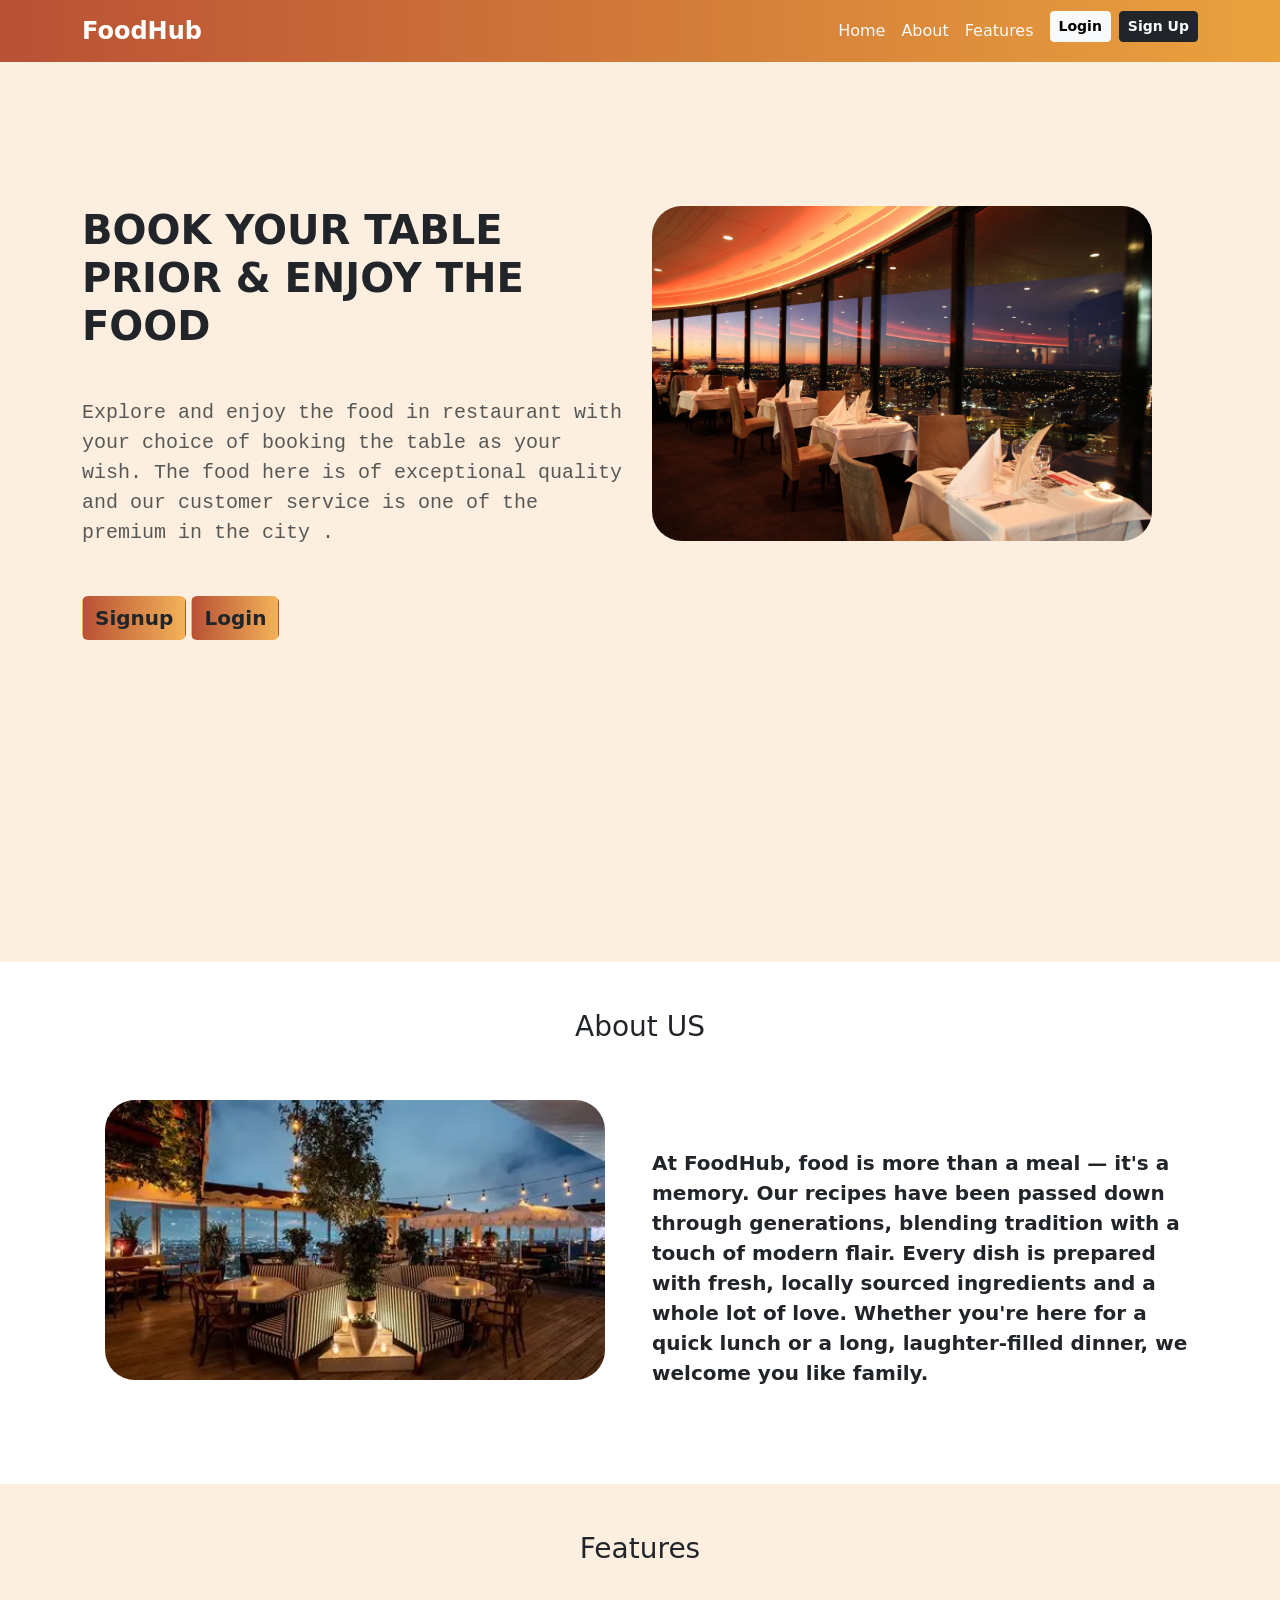
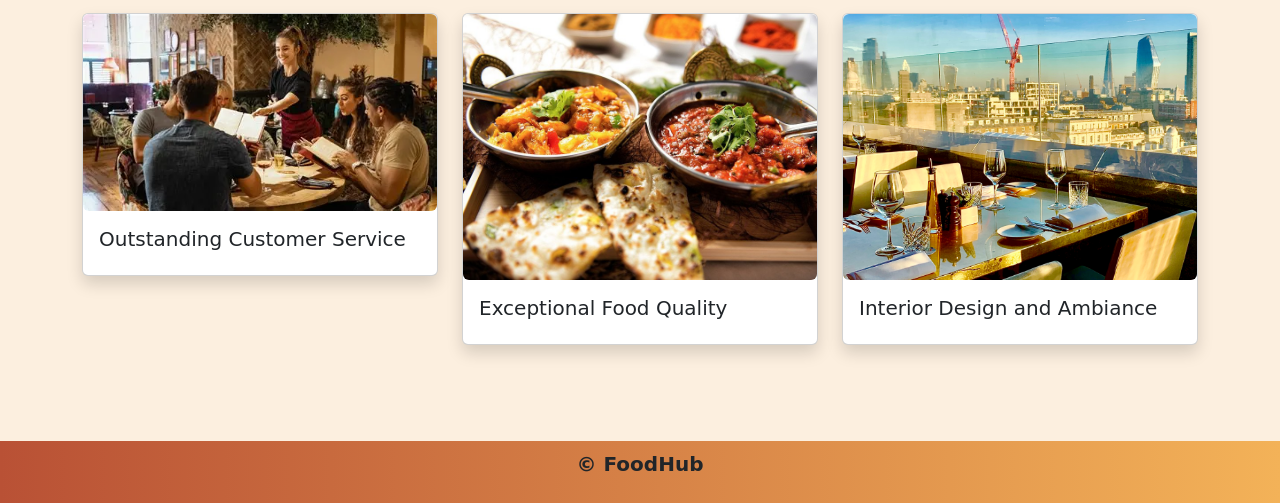
==== pages/index.html @ 0c579be9 "index ,login and signup pages UI design completed" ====
<!DOCTYPE html>
<html lang="en">
<head>
    <meta charset="UTF-8">
    <meta name="viewport" content="width=device-width, initial-scale=1.0">
    <title>index page</title>
    <link href="https://cdn.jsdelivr.net/npm/bootstrap@5.3.8/dist/css/bootstrap.min.css" rel="stylesheet" integrity="sha384-sRIl4kxILFvY47J16cr9ZwB07vP4J8+LH7qKQnuqkuIAvNWLzeN8tE5YBujZqJLB" crossorigin="anonymous">
    <link rel="stylesheet" href="https://cdn.jsdelivr.net/npm/bootstrap-icons@1.13.1/font/bootstrap-icons.min.css">
    <link rel="stylesheet" href="../styles/index.css">
</head>
<body>
    <navbar>
        <div class="navbar navbar-expand-lg navbar-dark  custom-bg">
            <div class="container ">
                <a class="navbar-brand fw-bold fs-4" href="#"><i class="bi bi-fork-knife"></i> FoodHub</a>
                <button class="navbar-toggler" data-bs-toggle="collapse" data-bs-target="#navMenu" type="button">
                    <span class="navbar-toggler-icon"></span>
                </button>

                <div class="collapse navbar-collapse" id="navMenu">
                    <ul class="navbar-nav ms-auto">
                        <li class="nav-item">
                            <a class="nav-link text-light"  href="#Home"> Home </a>
                        </li>
                        <li class="nav-item" > 
                            <a class="nav-link text-light" href="#About"> About </a>
                        </li>
                        <li class="nav-item"  >
                            <a class="nav-link text-light" href="#features"> Features </a>
                        </li>
                        <li class="nav-item ms-2">
                            <a href="../pages/login.html" class="btn btn-light btn-sm  fw-bold " >Login</a>
                        </li>

                        <li class="nav-item ms-2">
                            <a href="../pages/signup.html" class="btn btn-dark btn-sm  fw-bold text-light">Sign Up</a>
                        </li>
                    </ul>
                </div>
            </div>
        </div>
    </navbar>

    <section id="Home" class="animate-bg">
        <div class="container ">
            
            <div class="row align-item-center my-5">
                <div class="col-lg-6 my-5 rounded custom-opacity">
                    <h1 class="my-5 fw-bold"> BOOK YOUR TABLE PRIOR & ENJOY THE FOOD  </h1>
                    <p class="my-5 text-muted fs-5" style="font-family:monospace;">Explore and enjoy the food in restaurant with your choice of booking the table as your wish.
                        The food here is of exceptional quality and our customer service is one of the premium in the city .
                    </p>

                    <a type="button" href="../pages/signup.html" class="btn custom-bg  mb-5 fw-bold fs-5"> Signup </a>
                    <a type="button" href="../pages/login.html" class="btn custom-bg mb-5 fw-bold fs-5" > Login </a>

                </div>
                <div class="col-lg-6 my-5">
                    <img src="../assets/images/index_img1.jpg" class="img-fluid my-5"  width="500px" height="500px" style="border-radius: 30px;">
                </div>
            </div>

           

        </div>
    </section>

    <section id="About">
        <div class="container ">
            <h3 class="mt-5 text-center"> About US </h3>
            <div class="row align-item-center">
                <div class="col-lg-6 my-5 text-center">
                    <img src="../assets/images/about_img1.webp" class="img-fluid" width="500px" height="300px" style="border-radius: 30px;">
                </div>

                <div class="col-lg-6 my-5 fw-bold fs-5">
                    <p class="my-5">At FoodHub, food is more than a meal — it's a memory. 
                        Our recipes have been passed down through generations, blending tradition with a touch of modern flair.
                        Every dish is prepared with fresh, locally sourced ingredients and a whole lot of love.
                        Whether you're here for a quick lunch or a long, laughter-filled dinner, we welcome you like family.</p>

                </div>
                
            </div>

           

        </div>
    </section>
   
    <section id="features" class="animate-bg py-5">
        <h3 class="text-center"> Features </h3>
        <div class="container my-5" >
            <div class="row g-4">
                <div class="col-md-4 col-sm-6">
                    <div class="card shadow">
                        <div class="card-img align-item-center">
                            <img src="../assets/images/service_img1.webp " class="img-fluid rounded" width="410px" height="300px" >
                        </div>
                        <div class="card-body">
                            <h5>Outstanding Customer Service </h5>
                        </div>
                    </div>
                </div>

                <div class="col-md-4 col-sm-6">
                    <div class="card shadow">
                        <div class="card-img align-item-center">
                            <img src="../assets/images/food_img1.jpg " class="img-fluid rounded" width="410px" height="300px" >
                        </div>
                        <div class="card-body">
                            <h5>Exceptional Food Quality </h5>
                        </div>
                    </div>
                </div>

                <div class="col-md-4 col-sm-6">
                    <div class="card shadow">
                        <div class="card-img align-item-center">
                            <img src="../assets/images/index_img3.webp " class="img-fluid rounded" width="410px" height="300px" >
                        </div>
                        <div class="card-body">
                            <h5>Interior Design and Ambiance </h5>
                        </div>
                    </div>
                </div>
            </div>
        </div>
    </section>

    <footer class="custom-bg text-center p-2">
        <p class="fw-bold fs-5"> ©  FoodHub  </p>
    </footer>

    <script src="https://cdn.jsdelivr.net/npm/bootstrap@5.3.8/dist/js/bootstrap.bundle.min.js" integrity="sha384-FKyoEForCGlyvwx9Hj09JcYn3nv7wiPVlz7YYwJrWVcXK/BmnVDxM+D2scQbITxI" crossorigin="anonymous"></script>

</body>
</html>
---- styles/index.css ----
/* *{
    background-color: bisque;
} */

.custom-bg{
    /* background: linear-gradient(to right, #0066ff, #66ffff); */
    background: linear-gradient(to right, #b95135, #f3b258 );
}

.navbar{
    background: linear-gradient(to right, #b95135, #eaa23e );
    /* background: linear-gradient(to right, #0066ff, #66ffff); */

}
#Home{
    height: 100vh;;
    width: 100%;
    /* max-height: 100vh; */
    display: flex;
    /* background: url(../assets/index_img1.jpg); */
    backdrop-filter: blur(2px);
    background-size: cover;
    background-position: center;
}

.animate-bg{
    background: rgb(252, 239, 223);
}
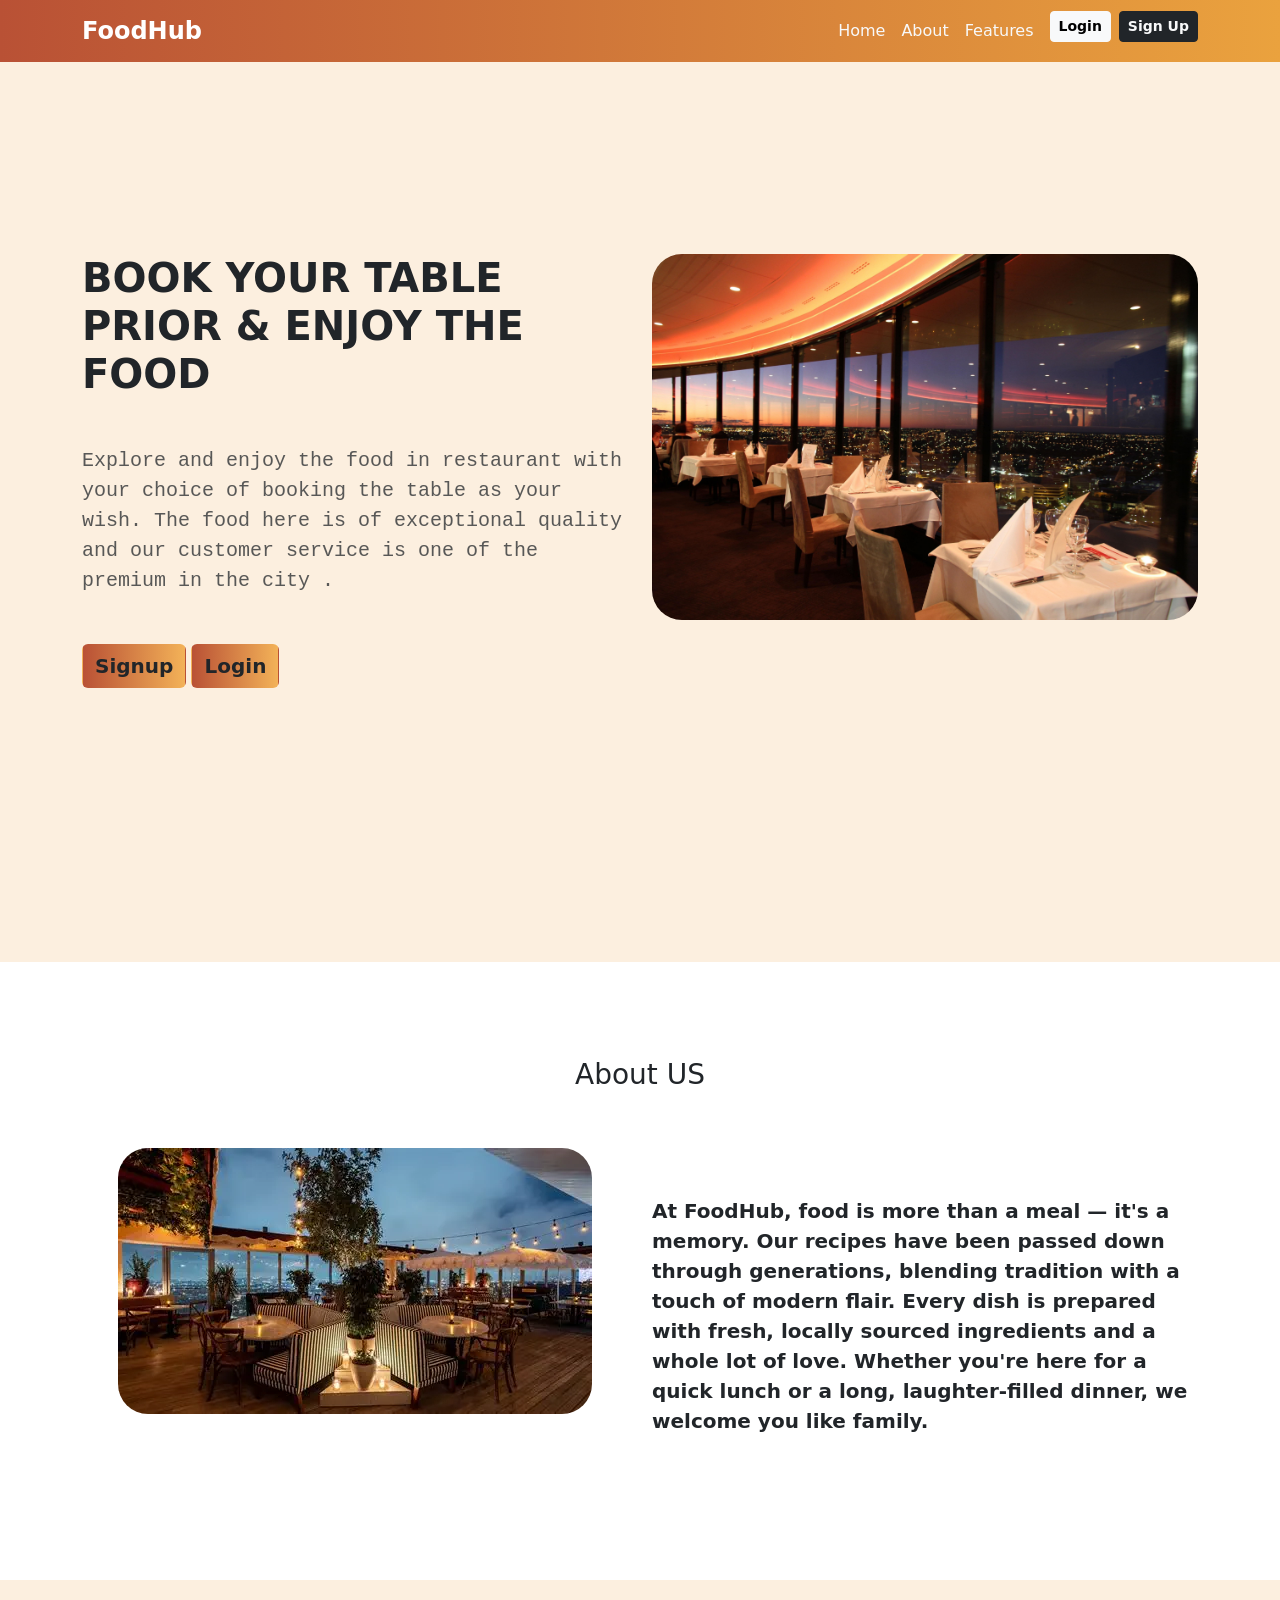
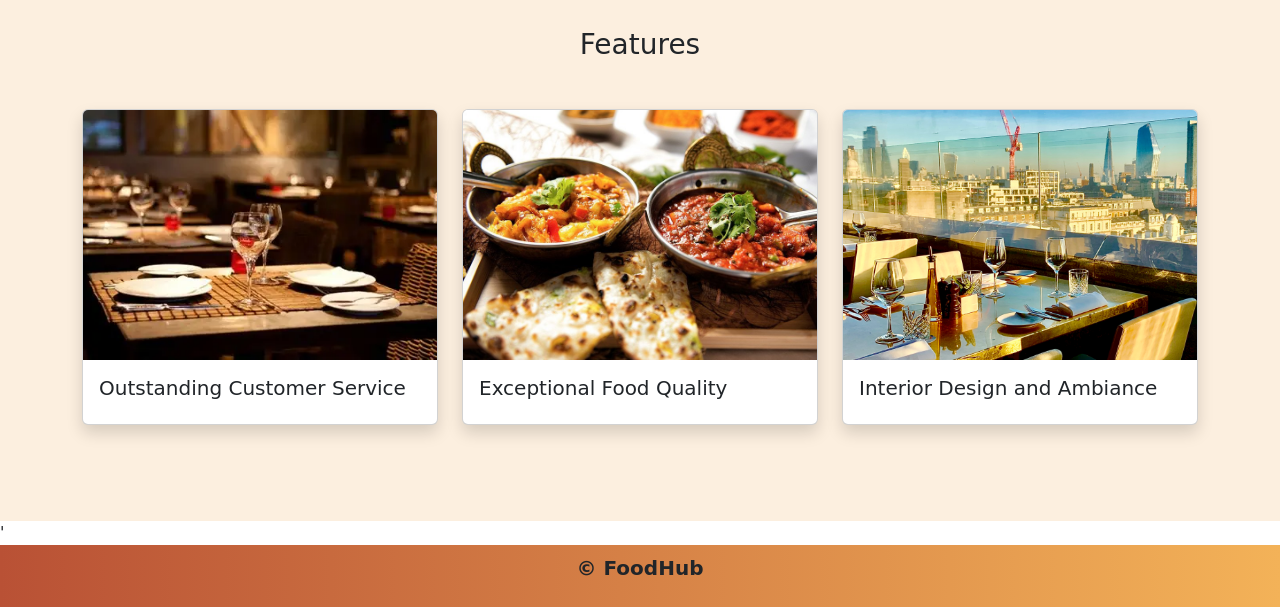
==== commit aa07e040: "working on admin dashboard" ====
--- a/pages/index.html
+++ b/pages/index.html
@@ -41,7 +41,7 @@
         </div>
     </navbar>
 
-    <section id="Home" class="animate-bg">
+    <section id="Home" class="animate-bg py-5">
         <div class="container ">
             
             <div class="row align-item-center my-5">
@@ -55,8 +55,8 @@
                     <a type="button" href="../pages/login.html" class="btn custom-bg mb-5 fw-bold fs-5" > Login </a>
 
                 </div>
-                <div class="col-lg-6 my-5">
-                    <img src="../assets/images/index_img1.jpg" class="img-fluid my-5"  width="500px" height="500px" style="border-radius: 30px;">
+                <div class="col-lg-6 mt-5">
+                    <img src="../assets/images/index_img1.jpg" class="img-fluid my-5" style="border-radius: 30px;">
                 </div>
             </div>
 
@@ -65,12 +65,12 @@
         </div>
     </section>
 
-    <section id="About">
+    <section id="About" class="py-5">
         <div class="container ">
             <h3 class="mt-5 text-center"> About US </h3>
             <div class="row align-item-center">
                 <div class="col-lg-6 my-5 text-center">
-                    <img src="../assets/images/about_img1.webp" class="img-fluid" width="500px" height="300px" style="border-radius: 30px;">
+                    <img src="../assets/images/about_img1.webp" class="img-fluid" style="border-radius: 30px;">
                 </div>
 
                 <div class="col-lg-6 my-5 fw-bold fs-5">
@@ -83,8 +83,6 @@
                 
             </div>
 
-           
-
         </div>
     </section>
    
@@ -94,9 +92,9 @@
             <div class="row g-4">
                 <div class="col-md-4 col-sm-6">
                     <div class="card shadow">
-                        <div class="card-img align-item-center">
-                            <img src="../assets/images/service_img1.webp " class="img-fluid rounded" width="410px" height="300px" >
-                        </div>
+                        <!-- <div class="card-img align-items-center"> -->
+                            <img src="../assets/images/index_img2.webp" class="card-img-top "  alt="service">
+                        <!-- </div> -->
                         <div class="card-body">
                             <h5>Outstanding Customer Service </h5>
                         </div>
@@ -105,9 +103,9 @@
 
                 <div class="col-md-4 col-sm-6">
                     <div class="card shadow">
-                        <div class="card-img align-item-center">
-                            <img src="../assets/images/food_img1.jpg " class="img-fluid rounded" width="410px" height="300px" >
-                        </div>
+                        <!-- <div class="card-img align-items-center"> -->
+                            <img src="../assets/images/food_img1.jpg " class="card-img-top" alt="fod quality" >
+                        <!-- </div> -->
                         <div class="card-body">
                             <h5>Exceptional Food Quality </h5>
                         </div>
@@ -116,9 +114,9 @@
 
                 <div class="col-md-4 col-sm-6">
                     <div class="card shadow">
-                        <div class="card-img align-item-center">
-                            <img src="../assets/images/index_img3.webp " class="img-fluid rounded" width="410px" height="300px" >
-                        </div>
+                        <!-- <div class="card-img align-item-center"> -->
+                            <img src="../assets/images/index_img3.webp " class="card-img-top" alt="ambiance">
+                        <!-- </div> -->
                         <div class="card-body">
                             <h5>Interior Design and Ambiance </h5>
                         </div>
@@ -126,12 +124,17 @@
                 </div>
             </div>
         </div>
-    </section>
+    </section>'
+    
+    
 
     <footer class="custom-bg text-center p-2">
         <p class="fw-bold fs-5"> ©  FoodHub  </p>
     </footer>
 
+
+
+
     <script src="https://cdn.jsdelivr.net/npm/bootstrap@5.3.8/dist/js/bootstrap.bundle.min.js" integrity="sha384-FKyoEForCGlyvwx9Hj09JcYn3nv7wiPVlz7YYwJrWVcXK/BmnVDxM+D2scQbITxI" crossorigin="anonymous"></script>
 
 </body>
--- a/styles/index.css
+++ b/styles/index.css
@@ -26,3 +26,14 @@
 .animate-bg{
     background: rgb(252, 239, 223);
 }
+
+
+.card{
+    height: 100%;
+}
+
+.card img{
+    width: 100%;
+    height: 250px;
+    object-fit: cover;
+}
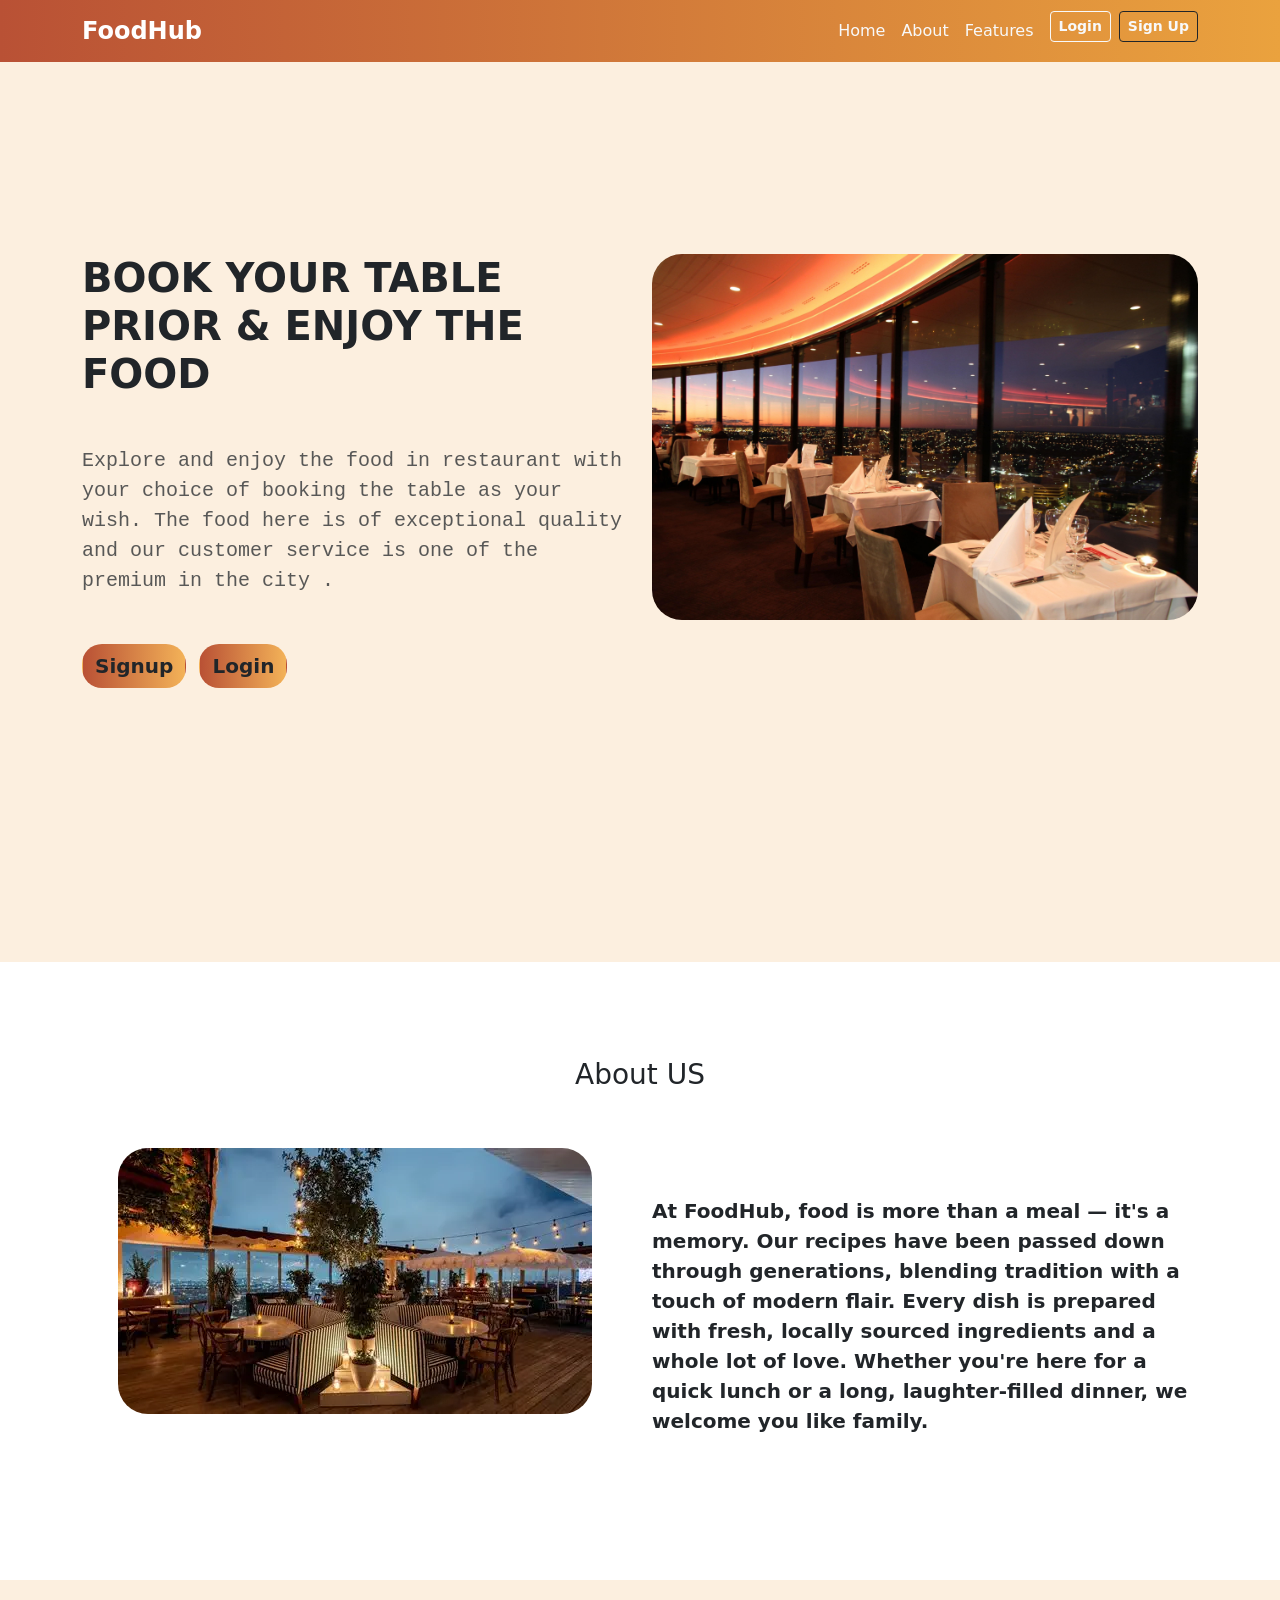
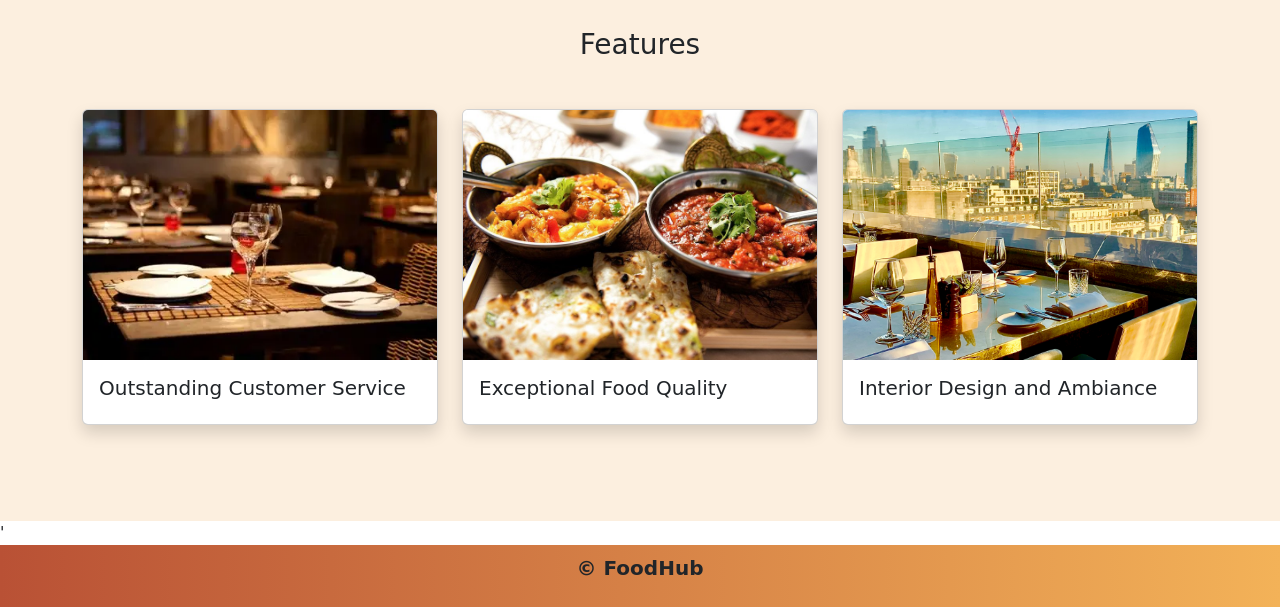
==== commit 3e6fa58a: "CRUD completed" ====
--- a/pages/index.html
+++ b/pages/index.html
@@ -29,11 +29,11 @@
                             <a class="nav-link text-light" href="#features"> Features </a>
                         </li>
                         <li class="nav-item ms-2">
-                            <a href="../pages/login.html" class="btn btn-light btn-sm  fw-bold " >Login</a>
+                            <a href="../pages/login.html" class="btn btn-outline-light btn-sm  fw-bold ">Login</a>
                         </li>
 
                         <li class="nav-item ms-2">
-                            <a href="../pages/signup.html" class="btn btn-dark btn-sm  fw-bold text-light">Sign Up</a>
+                            <a href="../pages/signup.html" class="btn btn-outline-dark btn-sm  fw-bold text-light">Sign Up</a>
                         </li>
                     </ul>
                 </div>
@@ -51,8 +51,8 @@
                         The food here is of exceptional quality and our customer service is one of the premium in the city .
                     </p>
 
-                    <a type="button" href="../pages/signup.html" class="btn custom-bg  mb-5 fw-bold fs-5"> Signup </a>
-                    <a type="button" href="../pages/login.html" class="btn custom-bg mb-5 fw-bold fs-5" > Login </a>
+                    <a type="button" href="../pages/signup.html" class="btn custom-bg  mb-5 fw-bold fs-5 me-2" style="border-radius: 20px;"> Signup </a>
+                    <a type="button" href="../pages/login.html" class="btn custom-bg mb-5 fw-bold fs-5" style="border-radius: 20px;" > Login </a>
 
                 </div>
                 <div class="col-lg-6 mt-5">
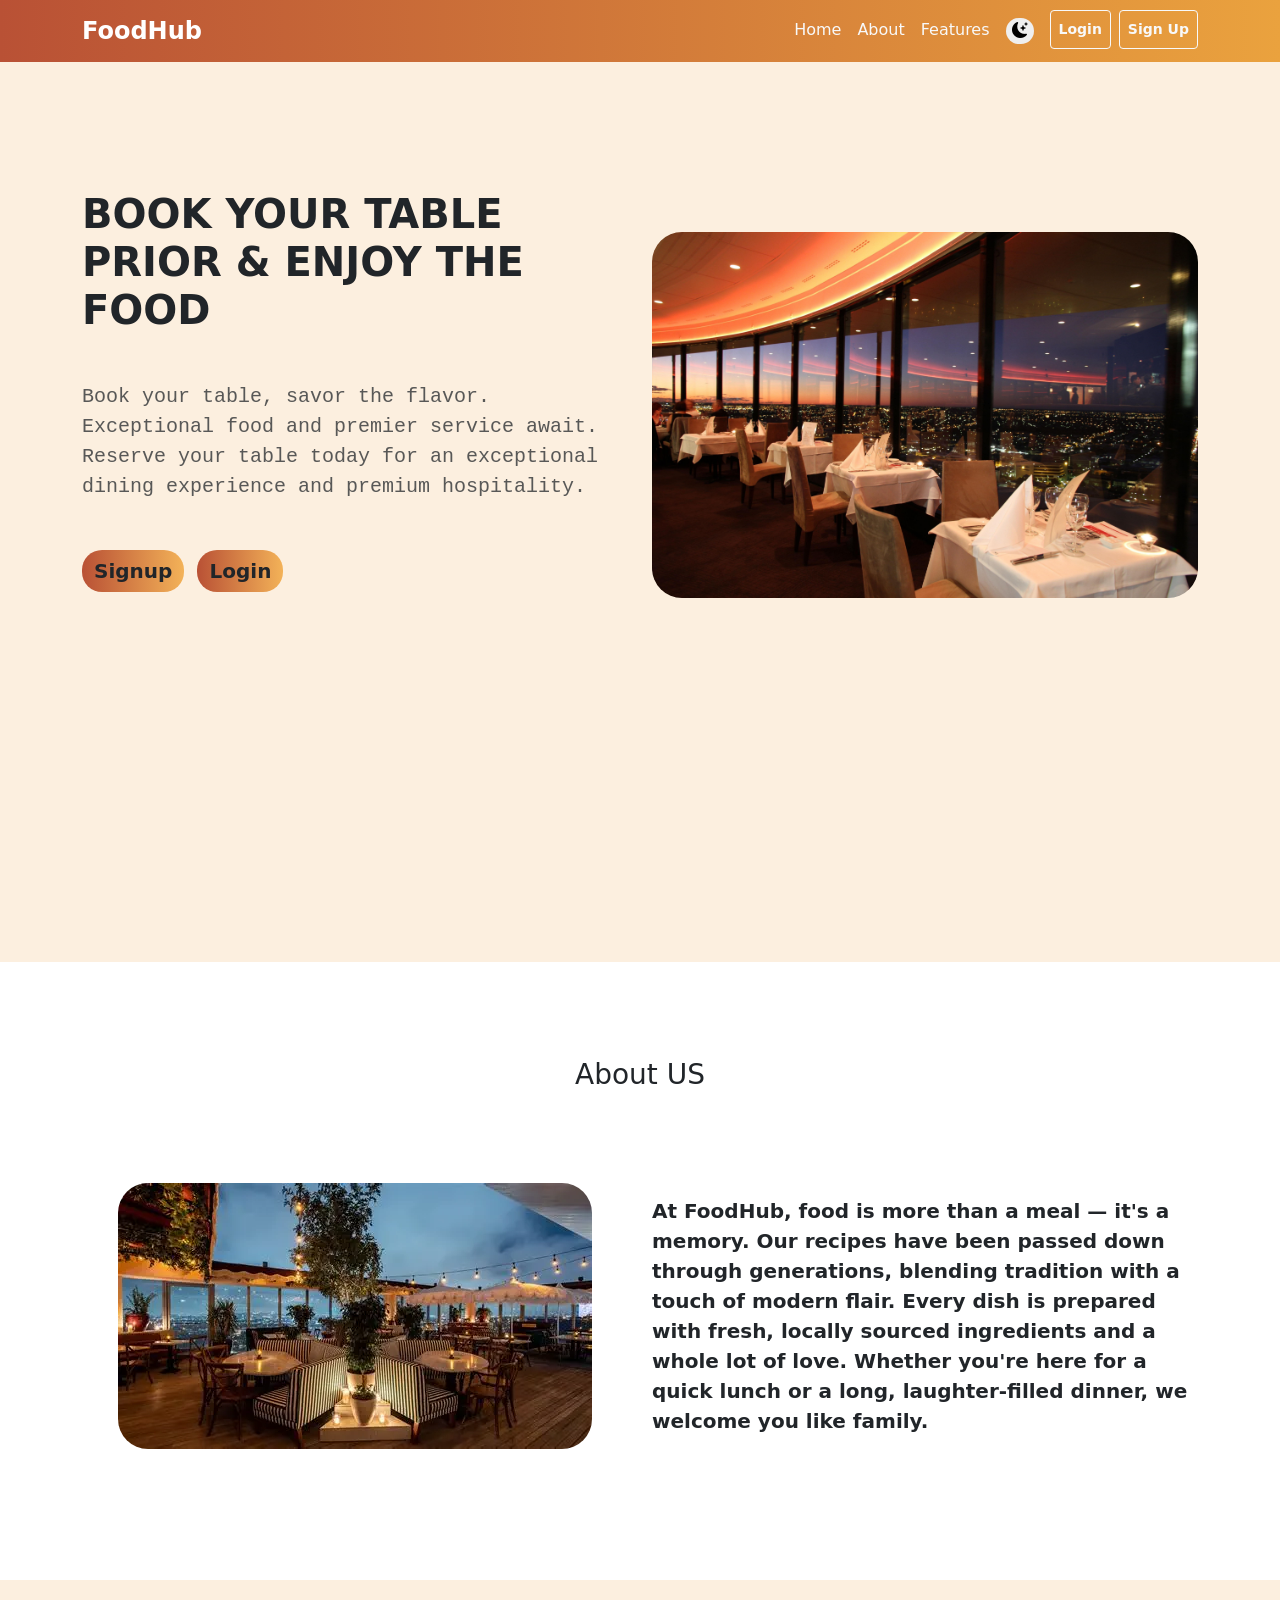
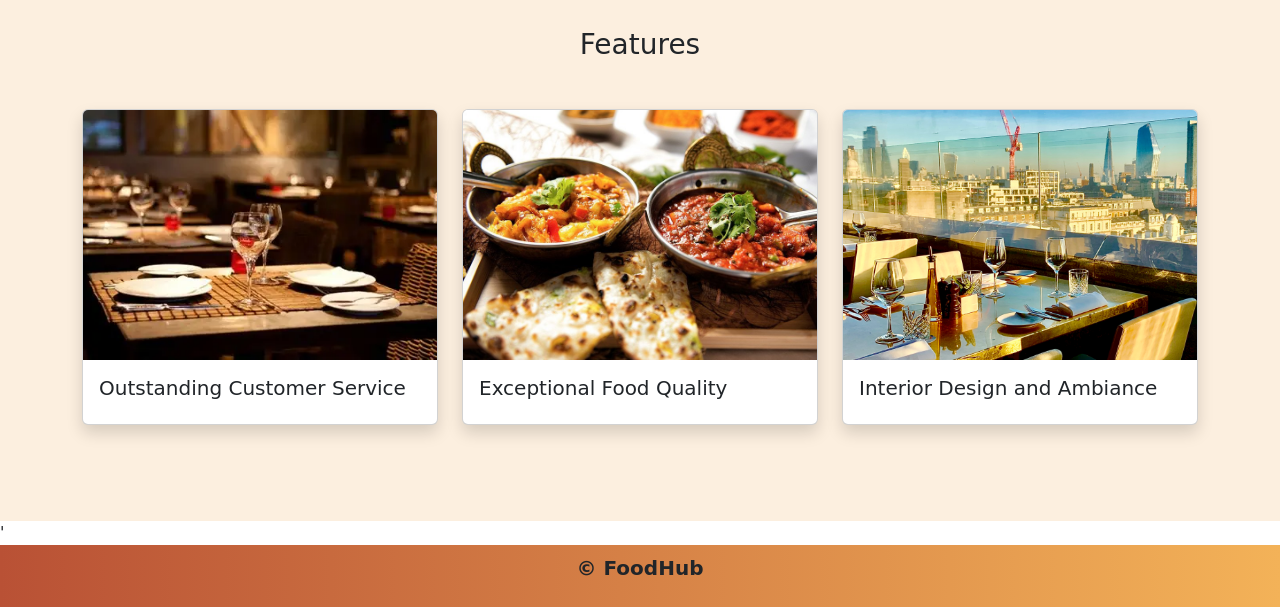
==== commit b97ae372: "Completed the project" ====
--- a/pages/index.html
+++ b/pages/index.html
@@ -28,12 +28,14 @@
                         <li class="nav-item"  >
                             <a class="nav-link text-light" href="#features"> Features </a>
                         </li>
+                        <li class="nav-item">
+                            <button class="btn-light custom-btn m-2 rounded-5 border-0" id="themeToggle" > <i class="bi bi-moon-stars-fill"></i></button>
+                        </li>
                         <li class="nav-item ms-2">
-                            <a href="../pages/login.html" class="btn btn-outline-light btn-sm  fw-bold ">Login</a>
+                            <a href="../pages/login.html" class="btn btn-outline-light btn-sm fw-bold p-2">Login</a>
                         </li>
-
                         <li class="nav-item ms-2">
-                            <a href="../pages/signup.html" class="btn btn-outline-dark btn-sm  fw-bold text-light">Sign Up</a>
+                            <a href="../pages/signup.html" class="btn btn-outline-light btn-sm fw-bold p-2">Sign Up</a>
                         </li>
                     </ul>
                 </div>
@@ -41,18 +43,19 @@
         </div>
     </navbar>
 
-    <section id="Home" class="animate-bg py-5">
+    <!--Home page with image -->
+    <section id="Home" class="animate-bg py-3">
         <div class="container ">
             
-            <div class="row align-item-center my-5">
+            <div class="row align-items-center my-3">
                 <div class="col-lg-6 my-5 rounded custom-opacity">
                     <h1 class="my-5 fw-bold"> BOOK YOUR TABLE PRIOR & ENJOY THE FOOD  </h1>
-                    <p class="my-5 text-muted fs-5" style="font-family:monospace;">Explore and enjoy the food in restaurant with your choice of booking the table as your wish.
-                        The food here is of exceptional quality and our customer service is one of the premium in the city .
+                    <p class="my-5 text-muted fs-5" style="font-family:monospace;">Book your table, savor the flavor. Exceptional food and premier service await.
+                        Reserve your table today for an exceptional dining experience and premium hospitality.
                     </p>
 
-                    <a type="button" href="../pages/signup.html" class="btn custom-bg  mb-5 fw-bold fs-5 me-2" style="border-radius: 20px;"> Signup </a>
-                    <a type="button" href="../pages/login.html" class="btn custom-bg mb-5 fw-bold fs-5" style="border-radius: 20px;" > Login </a>
+                    <a type="button" href="../pages/signup.html" class="btn custom-btn-bg  mb-5 fw-bold fs-5 me-2" style="border-radius: 20px;"> Signup </a>
+                    <a type="button" href="../pages/login.html" class="btn custom-btn-bg mb-5 fw-bold fs-5" style="border-radius: 20px;" > Login </a>
 
                 </div>
                 <div class="col-lg-6 mt-5">
@@ -60,15 +63,14 @@
                 </div>
             </div>
 
-           
-
         </div>
     </section>
 
+    <!-- About sectio with image and para -->
     <section id="About" class="py-5">
         <div class="container ">
             <h3 class="mt-5 text-center"> About US </h3>
-            <div class="row align-item-center">
+            <div class="row align-items-center">
                 <div class="col-lg-6 my-5 text-center">
                     <img src="../assets/images/about_img1.webp" class="img-fluid" style="border-radius: 30px;">
                 </div>
@@ -80,21 +82,19 @@
                         Whether you're here for a quick lunch or a long, laughter-filled dinner, we welcome you like family.</p>
 
                 </div>
-                
             </div>
-
         </div>
     </section>
    
+
+    <!--Feature cards-->
     <section id="features" class="animate-bg py-5">
         <h3 class="text-center"> Features </h3>
         <div class="container my-5" >
             <div class="row g-4">
                 <div class="col-md-4 col-sm-6">
                     <div class="card shadow">
-                        <!-- <div class="card-img align-items-center"> -->
-                            <img src="../assets/images/index_img2.webp" class="card-img-top "  alt="service">
-                        <!-- </div> -->
+                        <img src="../assets/images/index_img2.webp" class="card-img-top "  alt="service">
                         <div class="card-body">
                             <h5>Outstanding Customer Service </h5>
                         </div>
@@ -103,9 +103,7 @@
 
                 <div class="col-md-4 col-sm-6">
                     <div class="card shadow">
-                        <!-- <div class="card-img align-items-center"> -->
-                            <img src="../assets/images/food_img1.jpg " class="card-img-top" alt="fod quality" >
-                        <!-- </div> -->
+                        <img src="../assets/images/food_img1.jpg " class="card-img-top" alt="fod quality" >
                         <div class="card-body">
                             <h5>Exceptional Food Quality </h5>
                         </div>
@@ -114,9 +112,7 @@
 
                 <div class="col-md-4 col-sm-6">
                     <div class="card shadow">
-                        <!-- <div class="card-img align-item-center"> -->
-                            <img src="../assets/images/index_img3.webp " class="card-img-top" alt="ambiance">
-                        <!-- </div> -->
+                        <img src="../assets/images/index_img3.webp " class="card-img-top" alt="ambiance">
                         <div class="card-body">
                             <h5>Interior Design and Ambiance </h5>
                         </div>
@@ -137,5 +133,23 @@
 
     <script src="https://cdn.jsdelivr.net/npm/bootstrap@5.3.8/dist/js/bootstrap.bundle.min.js" integrity="sha384-FKyoEForCGlyvwx9Hj09JcYn3nv7wiPVlz7YYwJrWVcXK/BmnVDxM+D2scQbITxI" crossorigin="anonymous"></script>
 
+    <script>
+        const themeBtn = document.getElementById("themeToggle");
+        if(localStorage.getItem("theme") === "dark"){
+            document.body.classList.add("dark-mode");
+            themeBtn.innerHTML='<i class="bi bi-sun-fill"></i>';
+        }
+        themeBtn.addEventListener("click",function(){
+            document.body.classList.toggle("dark-mode");
+            if(document.body.classList.contains("dark-mode")){
+                localStorage.setItem("theme","dark");
+                themeBtn.innerHTML='<i class="bi bi-sun-fill"></i>';
+            }
+            else{
+                localStorage.setItem("theme","light");
+                themeBtn.innerHTML='<i class="bi bi-moon-stars-fill"></i>';
+            }
+        });
+    </script>
 </body>
 </html>
--- a/styles/index.css
+++ b/styles/index.css
@@ -7,17 +7,18 @@
     background: linear-gradient(to right, #b95135, #f3b258 );
 }
 
+.custom-btn-bg{
+    background: linear-gradient(to right, #b95135, #f3b258 );
+    border: none;
+}
 .navbar{
     background: linear-gradient(to right, #b95135, #eaa23e );
-    /* background: linear-gradient(to right, #0066ff, #66ffff); */
 
 }
 #Home{
-    height: 100vh;;
+    min-height: 100vh;;
     width: 100%;
-    /* max-height: 100vh; */
     display: flex;
-    /* background: url(../assets/index_img1.jpg); */
     backdrop-filter: blur(2px);
     background-size: cover;
     background-position: center;
@@ -36,4 +37,86 @@
     width: 100%;
     height: 250px;
     object-fit: cover;
+}
+
+/* dark mode  */
+
+body.dark-mode{
+    background: #584129;
+    color:#f5f5f5;
+}
+
+/* Navbar */
+body.dark-mode .navbar,
+body.dark-mode .custom-bg{
+    background:linear-gradient(to right,#2b1b14,#5a3521);
+}
+
+/* Home & Feature sections */
+body.dark-mode .animate-bg{
+    /* background:#654b29; */
+    background: linear-gradient(to right, #a18051, #654b29);
+}
+
+/* About section */
+body.dark-mode #About{
+    background:#3b1f03;
+}
+
+/* Cards */
+body.dark-mode .card{
+    background:#685454;
+    color:#fff;
+    border:1px solid #333;
+}
+
+/* Paragraphs */
+body.dark-mode p{
+    color:#d8d8d8 !important;
+}
+
+/* Headings */
+body.dark-mode h1,
+body.dark-mode h2,
+body.dark-mode h3,
+body.dark-mode h4,
+body.dark-mode h5{
+    color:white;
+}
+
+/* Links */
+body.dark-mode .nav-link{
+    color:white !important;
+}
+
+/* Buttons */
+body.dark-mode .btn-outline-dark{
+    border-color:#fff;
+    color:#fff;
+}
+
+body.dark-mode .btn-outline-dark:hover{
+    background:#fff;
+    color:#111;
+}
+
+body.dark-mode .btn-outline-light:hover{
+    background:#fff;
+    color:#111;
+}
+
+/* Footer */
+body.dark-mode footer{
+    background:linear-gradient(to right,#2b1b14,#5a3521);
+    color:white;
+}
+
+/* Hero text */
+body.dark-mode .text-muted{
+    color:#c8c8c8 !important;
+}
+
+/* Images */
+body.dark-mode img{
+    filter:brightness(.92);
 }
